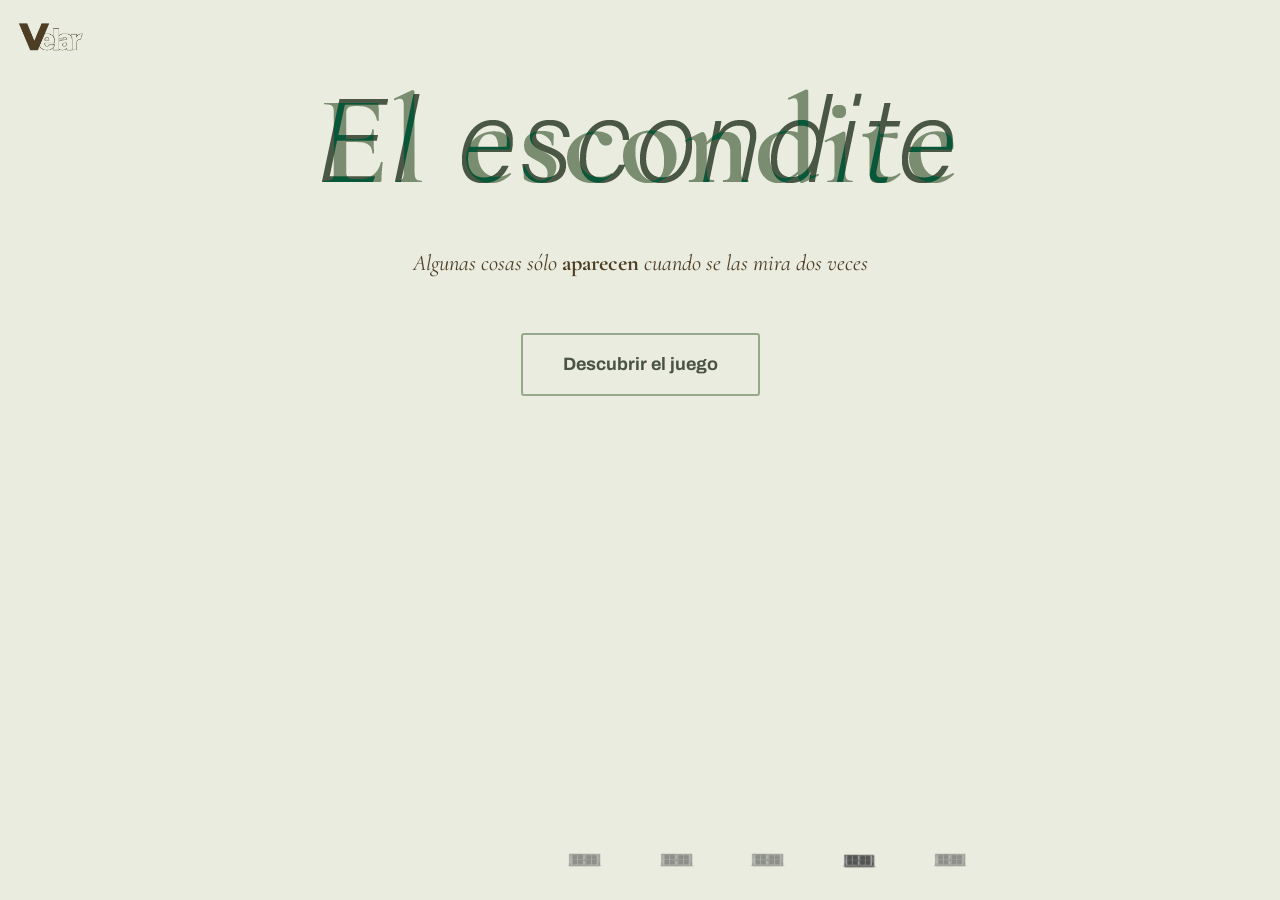
==== elescondite.html @ ff66e2a9 "subir" ====
<!--<!DOCTYPE html>
<html lang="es">
<head>
  <meta charset="UTF-8" />
  <meta name="viewport" content="width=device-width, initial-scale=1.0" />
  <title>Velar — El escondite</title>

  <link rel="preconnect" href="https://fonts.googleapis.com" />
  <link rel="preconnect" href="https://fonts.gstatic.com" crossorigin />
  <link
    href="https://fonts.googleapis.com/css2?family=Archivo:wght@400;500;600;700&family=Cormorant+Garamond:ital,wght@0,400;0,500;0,600;1,400;1,500;1,600&display=swap"
    rel="stylesheet"
  />

  <link rel="stylesheet" href="css/style.css" />
  <link rel="stylesheet" href="css/page.css" />
</head>
<body class="page-body">
  <header class="page-header">
    <a href="home.html" class="logo-chico-link" aria-label="Velar — ir al inicio">
      <img class="logo-chico" src="assets/img/logo-chico.png" alt="Velar" />
    </a>
    <a class="volver" href="home.html">&larr; Volver</a>
  </header>

  <main class="page-placeholder">
    <img class="ventana-abierta" src="assets/img/ventana-elescondite.png" alt="El escondite" />
    <h1>El escondite</h1>
    <p>
      Esta sección todavía está en construcción. Cuando me pases el diseño
      de contenido de &laquo;El escondite&raquo;, lo maquetamos acá manteniendo
      el header y el sistema de base que ya armamos.
    </p>
  </main>
</body>
</html>
-->

<!DOCTYPE html>
<html lang="es">
<head>
  <meta charset="UTF-8" />
  <meta name="viewport" content="width=device-width, initial-scale=1.0" />
  <title>Velar — El escondite</title>

  <link rel="preconnect" href="https://fonts.googleapis.com" />
  <link rel="preconnect" href="https://fonts.gstatic.com" crossorigin />
  <link
    href="https://fonts.googleapis.com/css2?family=Archivo:wght@400;500;600;700&family=Cormorant+Garamond:ital,wght@0,400;0,500;0,600;1,400;1,500;1,600&display=swap"
    rel="stylesheet"
  />

  <link rel="stylesheet" href="css/style.css" />
  <link rel="stylesheet" href="css/page.css" />
  <!-- Archivo nuevo a crear: css/elescondite.css -->
  <link rel="stylesheet" href="css/elescondite.css" />
</head>
<body class="page-body escondite-page">

  <!-- ===========================================================
       LOGO (header chico, igual que el resto de páginas internas)
       =========================================================== -->
  <header class="page-header">
    <a href="home.html" class="logo-chico-link" aria-label="Velar — ir al inicio">
      <img class="logo-chico" src="assets/img/logo-chico.png" alt="Velar" />
    </a>
  </header>

  <main class="escondite-main">

    <!-- ===========================================================
         TÍTULO "El escondite" con el juego tipográfico de doble
         capa (texto oscuro + copia desplazada en verde sage detrás).
         Esto es texto real (no imagen) para que sea fácil de mantener;
         el efecto de superposición se resuelve en elescondite.css.
         =========================================================== 
    <h1 class="escondite-titulo">
      <span class="escondite-titulo__sombra" aria-hidden="true">El escondite</span>
      <span class="escondite-titulo__texto">El escondite</span>
    </h1>
-->
    <img class="escondite-titulo" src="assets/img/escondite-titulo.png" alt="El escondite" />
    <!-- ===========================================================
         ETAPA 1 — INTRO (pantallas 42 / 43)
         Visible al entrar a la página.
         Botón "Descubrir el juego": el estado outline -> sólido es
         CSS (:hover). El click lo maneja elescondite.js y debe:
           1) ocultar <section data-etapa="intro">
           2) mostrar <section data-etapa="niveles">
         =========================================================== -->
    <section class="escondite-etapa" data-etapa="intro">
      <p class="escondite-bajada">
        Algunas cosas sólo <strong>aparecen</strong> cuando se las mira dos veces
      </p>

      <button type="button" class="btn-descubrir-juego" id="btnDescubrirJuego">
        Descubrir el juego
      </button>
    </section>

    <!-- ===========================================================
         ETAPA 2 — SELECCIÓN DE NIVEL (pantallas 44 / 45)
         Oculta por defecto (hidden). elescondite.js la muestra
         después del click en "Descubrir el juego".
         Cada botón de nivel usa data-nivel="facil|intermedio|dificil".
         Acá SE CLICKEA (no hover) para fijar el nivel en negrita;
         el hover no debería cambiar nada visualmente distinto al click.
         =========================================================== -->
    <section class="escondite-etapa" data-etapa="niveles" hidden>
      <!-- Ícono decorativo (el aro/spiral que aparece en pantallas 44-46).
           Reemplazar src cuando subas el PNG/SVG definitivo. -->
      <img class="escondite-icono" src="assets/img/escondite-icono.png" alt="" aria-hidden="true" />

      <p class="escondite-elegi-nivel">Elegí tu nivel</p>

      <div class="selector-niveles" role="group" aria-label="Elegir nivel de dificultad">
        <button type="button" class="selector-niveles__btn" data-nivel="facil">
          Fácil
        </button>
        <button type="button" class="selector-niveles__btn" data-nivel="intermedio">
          Intermedio
        </button>
        <button type="button" class="selector-niveles__btn" data-nivel="dificil">
          Difícil
        </button>
      </div>

      <p class="escondite-instruccion">Descubrí las 7 diferencias</p>
    </section>

    <!-- ===========================================================
         ETAPA 3 — JUEGO (pantalla 46)
         Oculta por defecto. elescondite.js la muestra al elegir nivel y
         es responsable de:
           - cargar las 2 imágenes del nivel elegido (data-nivel-actual)
           - generar los 7 puntos clicleables de diferencias (ver
             contenedor [data-diferencias] más abajo, hoy vacío)
           - actualizar el cronómetro en [data-tiempo]
           - actualizar el contador en [data-hallazgos-contador]
           - manejar el click de [data-boton-revelar]
         =========================================================== -->
    <section class="escondite-etapa" data-etapa="juego" hidden>

      <!-- Indicador de nivel actual (F / I / D). elescondite.js debe
           agregar la clase "is-activo" a la letra correspondiente
           cuando se carga el nivel. -->
      <div class="indicador-nivel" aria-hidden="true">
        <span class="indicador-nivel__letra" data-letra-nivel="facil">F</span>
        <span class="indicador-nivel__letra" data-letra-nivel="intermedio">I</span>
        <span class="indicador-nivel__letra" data-letra-nivel="dificil">D</span>
      </div>

      <div class="juego-tablero">

        <!-- Imagen A (izquierda / "original").
             elescondite.js define el src según el nivel:
             assets/img/escondite-<nivel>-a.jpg -->
        <div class="juego-imagen-wrap">
          <img
            class="juego-imagen"
            id="imagenA"
            src=""
            data-img-a
            alt="Imagen del nivel — versión A"
          />
          <!-- Acá se insertan dinámicamente los 7 botones de diferencia
               para esta imagen (si el diseño final las ubica en la A). -->
          <div class="juego-diferencias" data-diferencias="a"></div>
        </div>

        <!-- Imagen B (derecha / "con diferencias").
             assets/img/escondite-<nivel>-b.jpg -->
        <div class="juego-imagen-wrap">
          <img
            class="juego-imagen"
            id="imagenB"
            src=""
            data-img-b
            alt="Imagen del nivel — versión B"
          />
          <div class="juego-diferencias" data-diferencias="b"></div>
        </div>

        <!-- Panel lateral: tiempo, contador de hallazgos y botón Revelar -->
        <aside class="juego-panel">
          <p class="juego-panel__etiqueta">tiempo</p>
          <p class="juego-panel__tiempo" data-tiempo>00:00</p>

          <p class="juego-panel__etiqueta juego-panel__etiqueta--hallazgos">hallazgos</p>
          <p class="juego-panel__contador">
            <span data-hallazgos-contador>0</span>/<span data-hallazgos-total>7</span>
          </p>

          <!-- Termina la partida sin importar cuántas diferencias
               se hayan encontrado. Abre el modal final. -->
          <button type="button" class="btn-revelar" data-boton-revelar>
            Revelar
          </button>
        </aside>
      </div>
    </section>
  </main>

  <!-- ===========================================================
       MODAL FINAL (pantalla 47 + agregado del botón de cierre)
       Mismo patrón que el modal de hallazgos.html: oculto con
       [hidden], overlay oscuro, cierre con el ícono de 3 cuadrados.
       El título, el texto educativo y el aside ("Diseñar también
       implica...") cambian según el nivel jugado: completalos desde
       elescondite.js en un diccionario tipo:
         const NIVELES = {
           facil:      { tituloModal: '...', textoModal: '...', asideModal: '...' },
           intermedio: { ... },
           dificil:    { ... },
         }
       Al cerrar este modal con [data-modal-cerrar] hay que volver a
       mostrar la etapa "niveles" (no la "juego"), para permitir
       jugar de nuevo. El nav de abajo debe ocultarse mientras este
       modal esté abierto (ver clase "nav-oculto" más abajo).
       =========================================================== -->
  <div class="modal-overlay" id="modalOverlay" data-modal-overlay hidden>
    <div
      class="modal modal--escondite"
      id="modal"
      role="dialog"
      aria-modal="true"
      aria-labelledby="modalTitulo"
      data-modal
    >
      <button
        type="button"
        class="modal__cerrar"
        id="modalCerrar"
        data-modal-cerrar
        aria-label="Cerrar y volver a elegir nivel"
      >
        <img src="assets/img/cerrar-hallazgos.png" alt="" />
      </button>

      <div class="modal__contenido">
        <div class="modal__columna-principal">
          <h2 class="modal__titulo" id="modalTitulo" data-modal-titulo>¡Buen ojo!</h2>

          <p class="modal__texto" data-modal-texto>
            <!-- Texto educativo por nivel: lo completa elescondite.js -->
          </p>

          <p class="modal__resultado">
            Encontraste
            <strong><span data-modal-encontradas>0</span>/<span data-modal-total>7</span></strong>
            diferencias
          </p>
        </div>

        <!-- Texto decorativo grande (ver "Diseñar también implica..." en
             pantalla 47). Es texto real, no imagen, para poder cambiarlo
             por nivel desde el mismo diccionario NIVELES. -->
        <p class="modal__aside" data-modal-aside aria-hidden="true"></p>
      </div>
    </div>
  </div>

  <!-- ===========================================================
       NAV INFERIOR — mismo sistema de ventanas que el resto del sitio.
       "El escondite" es la página activa (cuarta ventana).
       elescondite.js debe agregar/quitar la clase "nav-oculto" en este
       <nav> para esconderlo mientras el modal final está abierto.
       =========================================================== -->
  <nav class="windows-nav" aria-label="Navegación entre secciones" id="navInferior">
    <a class="window-nav" href="elpatio.html">
      <img src="assets/img/ventana-nav.png" alt="" />
      <span class="window-nav-tooltip">El patio</span>
    </a>
    <a class="window-nav" href="hallazgos.html">
      <img src="assets/img/ventana-nav.png" alt="" />
      <span class="window-nav-tooltip">Hallazgos</span>
    </a>
    <a class="window-nav" href="puertasadentro.html">
      <img src="assets/img/ventana-nav.png" alt="" />
      <span class="window-nav-tooltip">Puertas adentro</span>
    </a>
    <a class="window-nav" href="elescondite.html" aria-current="page">
      <img src="assets/img/ventana-nav-activa.png" alt="" />
      <span class="window-nav-tooltip">El escondite</span>
    </a>
    <a class="window-nav" href="elumbral.html">
      <img src="assets/img/ventana-nav.png" alt="" />
      <span class="window-nav-tooltip">El umbral</span>
    </a>
  </nav>

  <script src="js/nav-ventanas.js"></script>
  <!-- Archivo nuevo a crear: js/elescondite.js -->
  <script src="js/elescondite.js"></script>
</body>
</html>
---- css/style.css ----
/* =====================================================
   VELAR — Estudio de diseño
   Hoja de estilos global: reset, variables y tipografía
   ===================================================== */

:root {
  /* Tipografías
     - Cormorant Garamond: serif editorial (Google Fonts)
     - Archivo: stand-in temporal de Acumin Pro (no está en Google Fonts).
       Si conseguís el kit de Adobe Fonts de Acumin Pro, reemplazá
       la variable --font-sans y el <link> de Google Fonts en el <head>. */
  --font-serif: 'Cormorant Garamond', 'Times New Roman', Georgia, serif;
  --font-sans: 'Archivo', 'Helvetica Neue', Arial, sans-serif;

  /* Colores extraídos del kit visual */
  --c-cream: #f3eedc;
  --c-cream-soft: #f8f4e8;
  --c-sage: #b7c79f;
  --c-sage-dark: #7c8f68;
  --c-text-dark: #4d3d24;
  --c-text-muted: #6e6b4e;
  --c-button-bg: #5c4b2a;
  --c-border-soft: rgba(77, 61, 36, 0.18);

  --container-max: 1600px;
}

* {
  margin: 0;
  padding: 0;
  box-sizing: border-box;
}

html {
  scroll-behavior: smooth;
}

body {
  font-family: var(--font-sans);
  color: var(--c-text-dark);
  background: var(--c-cream);
  line-height: 1.5;
  -webkit-font-smoothing: antialiased;
}

img {
  display: block;
  max-width: 100%;
}

a {
  color: inherit;
  text-decoration: none;
}

button {
  font: inherit;
  color: inherit;
  background: none;
  border: none;
}

ul {
  list-style: none;
}

/* Utilidad: oculto visualmente, accesible para lectores de pantalla */
.visually-hidden {
  position: absolute;
  width: 1px;
  height: 1px;
  overflow: hidden;
  clip: rect(0 0 0 0);
  white-space: nowrap;
}

/* Foco accesible consistente en todo el sitio */
a:focus-visible,
button:focus-visible {
  outline: 2px solid var(--c-sage-dark);
  outline-offset: 4px;
  border-radius: 2px;
}

@media (prefers-reduced-motion: reduce) {
  *,
  *::before,
  *::after {
    animation-duration: 0.001ms !important;
    transition-duration: 0.001ms !important;
    scroll-behavior: auto !important;
  }
}
---- css/page.css ----
/* =====================================================
   PÁGINAS INTERNAS — El patio / Hallazgos / Puertas adentro /
   El escondite / El umbral
   Por ahora son placeholders: cuando me pases el diseño de
   contenido de cada una, reemplazamos el bloque ".page-placeholder"
   por la maquetación real, sin tocar el header ni el sistema base.
   ===================================================== */

.page-body {
  position: relative;
  min-height: 100vh;
}

.page-body::before {
  content: '';
  position: absolute;
  inset: 0;
  background-image: url('../assets/img/bg-patron.png');
  background-repeat: repeat;
  background-size: 700px auto;
  opacity: 0.6;
  z-index: 0;
  pointer-events: none;
}

.page-header {
  position: relative;
  z-index: 1;
  display: flex;
  align-items: center;
  justify-content: space-between;
  /* padding: clamp(1.5rem, 4vh, 2.5rem) clamp(1.5rem, 4vw, 3rem) 0; */
}

.page-header .logo-chico {
  width: clamp(86px, 8vw, 124px);
}

.volver {
  font-family: var(--font-serif);
  font-style: italic;
  font-size: clamp(1rem, 1.4vw, 1.2rem);
  color: var(--c-text-muted);
  transition: color 0.25s ease, transform 0.25s ease;
}

.volver:hover,
.volver:focus-visible {
  color: var(--c-text-dark);
  transform: translateX(-4px);
}

.page-placeholder {
  position: relative;
  z-index: 1;
  display: flex;
  flex-direction: column;
  align-items: center;
  text-align: center;
  gap: 1.5rem;
  max-width: 40rem;
  margin: 0 auto;
  padding: clamp(2rem, 6vh, 4rem) 1.5rem clamp(4rem, 10vh, 7rem);
}

.page-placeholder .ventana-abierta {
  width: clamp(220px, 30vw, 380px);
}

.page-placeholder h1 {
  font-family: var(--font-serif);
  font-weight: 600;
  font-size: clamp(2rem, 4vw, 3rem);
  color: var(--c-text-dark);
}

.page-placeholder p {
  font-family: var(--font-sans);
  font-size: clamp(0.95rem, 1.2vw, 1.1rem);
  color: var(--c-text-muted);
  max-width: 32rem;
}

.page-bg {
  position: absolute;
  inset: 0;
  width: 100%;
  height: 100%;
  object-fit: cover;
  z-index: 0;
  pointer-events: none;
}

.intro {
  position: relative;
  z-index: 1;
  display: grid;
  grid-template-columns: minmax(260px, 38%) 1fr;
  gap: 2rem;
  padding: clamp(1.5rem, 5vh, 3rem) clamp(1.5rem, 4vw, 4rem) clamp(6rem, 14vh, 9rem);
  align-items: start;
}

.intro-kicker {
  font-family: var(--font-sans);
  font-size: clamp(0.8rem, 1vw, 0.95rem);
  letter-spacing: 0.02em;
  color: var(--c-text-muted);
  margin-bottom: 1rem;
}

.intro-heading {
  font-family: var(--font-serif);
  font-weight: 500;
  font-size: clamp(2.2rem, 4.6vw, 3.5rem);
  line-height: 1.08;
  color: var(--c-text-dark);
  margin-bottom: 1.4rem;
}

.intro-heading em {
  font-style: italic;
  font-weight: 700;
}

.intro-copy p {
  font-family: var(--font-sans);
  font-size: clamp(0.92rem, 1.1vw, 1.02rem);
  color: var(--c-text-dark);
  max-width: 30rem;
  margin-bottom: 0.85rem;
}

.intro-copy-italic {
  font-family: var(--font-serif);
  font-style: italic;
  font-size: clamp(1.05rem, 1.3vw, 1.2rem);
  color: var(--c-text-muted);
}

.intro-copy strong {
  font-weight: 700;
}

.intro-copy-underlined {
  position: relative;
  display: inline-block;
}

.subrayado {
    position: absolute;
    left: -9px;
    bottom: -22%;
    width: 92%;
    height: 70%;
    max-width: 417px;
    pointer-events: none;
}

.intro-right {
  text-align: right;
}

.intro-right-small {
  font-family: var(--font-sans);
  font-size: clamp(0.8rem, 0.95vw, 0.9rem);
  line-height: 1.6;
  color: var(--c-text-muted);
  margin-bottom: clamp(2rem, 8vh, 5rem);
}

.intro-right-small em {
  font-style: italic;
}

.intro-watermark {
  font-family: var(--font-serif);
  font-style: italic;
  font-weight: 600;
  font-size: clamp(3.4rem, 8.5vw, 8rem);
  line-height: 0.95;
  color: transparent;
  -webkit-text-stroke: 1px rgba(93, 90, 53, 0.35);
  text-shadow: 1px rgba(93, 90, 53, 0.35);
  user-select: none;
}

/* Nav inferior de ventanas (presente en las 5 páginas internas) */
.windows-nav {
  position: fixed;
  bottom: 2rem;
  left: 60%;
  transform: translateX(-50%);
  width: 40%;
  z-index: 1000;
  z-index: 2;
  display: flex;
  justify-content: space-evenly;
  align-items: center;
  
}

.window-nav {
  position: relative;
  display: block;
  width: 7%;
  transition: transform 0.2s ease;
}

.window-nav:hover,
.window-nav:focus-visible {
  transform: translateY(-2px);
}

.window-nav img {
  width: 100%;
  display: block;
}

.window-nav-tooltip {
  position: absolute;
  left: 50%;
  bottom: 100%;
  margin-bottom: 0.5rem;
  transform: translate(-50%, 4px);
  white-space: nowrap;
  font-family: var(--font-sans);
  font-weight: 600;
  font-size: 0.72rem;
  letter-spacing: 0.01em;
  color: var(--c-text-dark);
  opacity: 0;
  pointer-events: none;
  transition: opacity 0.22s ease, transform 0.22s ease;
}

.window-nav:hover .window-nav-tooltip,
.window-nav:focus-visible .window-nav-tooltip {
  opacity: 1;
  transform: translate(-50%, 0);
}

@media (max-width: 860px) {
  .intro {
    grid-template-columns: 1fr;
    padding-bottom: clamp(8rem, 26vh, 11rem);
  }

  .intro-right {
    text-align: left;
  }

  .intro-watermark {
    text-align: left;
  }

  .windows-nav {
    left: 5%;
    width: 90%;
  }

  .window-nav {
    width: 16%;
  }
}
---- css/style.css ----
/* =====================================================
   VELAR — Estudio de diseño
   Hoja de estilos global: reset, variables y tipografía
   ===================================================== */

:root {
  /* Tipografías
     - Cormorant Garamond: serif editorial (Google Fonts)
     - Archivo: stand-in temporal de Acumin Pro (no está en Google Fonts).
       Si conseguís el kit de Adobe Fonts de Acumin Pro, reemplazá
       la variable --font-sans y el <link> de Google Fonts en el <head>. */
  --font-serif: 'Cormorant Garamond', 'Times New Roman', Georgia, serif;
  --font-sans: 'Archivo', 'Helvetica Neue', Arial, sans-serif;

  /* Colores extraídos del kit visual */
  --c-cream: #f3eedc;
  --c-cream-soft: #f8f4e8;
  --c-sage: #b7c79f;
  --c-sage-dark: #7c8f68;
  --c-text-dark: #4d3d24;
  --c-text-muted: #6e6b4e;
  --c-button-bg: #5c4b2a;
  --c-border-soft: rgba(77, 61, 36, 0.18);

  --container-max: 1600px;
}

* {
  margin: 0;
  padding: 0;
  box-sizing: border-box;
}

html {
  scroll-behavior: smooth;
}

body {
  font-family: var(--font-sans);
  color: var(--c-text-dark);
  background: var(--c-cream);
  line-height: 1.5;
  -webkit-font-smoothing: antialiased;
}

img {
  display: block;
  max-width: 100%;
}

a {
  color: inherit;
  text-decoration: none;
}

button {
  font: inherit;
  color: inherit;
  background: none;
  border: none;
}

ul {
  list-style: none;
}

/* Utilidad: oculto visualmente, accesible para lectores de pantalla */
.visually-hidden {
  position: absolute;
  width: 1px;
  height: 1px;
  overflow: hidden;
  clip: rect(0 0 0 0);
  white-space: nowrap;
}

/* Foco accesible consistente en todo el sitio */
a:focus-visible,
button:focus-visible {
  outline: 2px solid var(--c-sage-dark);
  outline-offset: 4px;
  border-radius: 2px;
}

@media (prefers-reduced-motion: reduce) {
  *,
  *::before,
  *::after {
    animation-duration: 0.001ms !important;
    transition-duration: 0.001ms !important;
    scroll-behavior: auto !important;
  }
}
---- css/page.css ----
/* =====================================================
   PÁGINAS INTERNAS — El patio / Hallazgos / Puertas adentro /
   El escondite / El umbral
   Por ahora son placeholders: cuando me pases el diseño de
   contenido de cada una, reemplazamos el bloque ".page-placeholder"
   por la maquetación real, sin tocar el header ni el sistema base.
   ===================================================== */

.page-body {
  position: relative;
  min-height: 100vh;
}

.page-body::before {
  content: '';
  position: absolute;
  inset: 0;
  background-image: url('../assets/img/bg-patron.png');
  background-repeat: repeat;
  background-size: 700px auto;
  opacity: 0.6;
  z-index: 0;
  pointer-events: none;
}

.page-header {
  position: relative;
  z-index: 1;
  display: flex;
  align-items: center;
  justify-content: space-between;
  /* padding: clamp(1.5rem, 4vh, 2.5rem) clamp(1.5rem, 4vw, 3rem) 0; */
}

.page-header .logo-chico {
  width: clamp(86px, 8vw, 124px);
}

.volver {
  font-family: var(--font-serif);
  font-style: italic;
  font-size: clamp(1rem, 1.4vw, 1.2rem);
  color: var(--c-text-muted);
  transition: color 0.25s ease, transform 0.25s ease;
}

.volver:hover,
.volver:focus-visible {
  color: var(--c-text-dark);
  transform: translateX(-4px);
}

.page-placeholder {
  position: relative;
  z-index: 1;
  display: flex;
  flex-direction: column;
  align-items: center;
  text-align: center;
  gap: 1.5rem;
  max-width: 40rem;
  margin: 0 auto;
  padding: clamp(2rem, 6vh, 4rem) 1.5rem clamp(4rem, 10vh, 7rem);
}

.page-placeholder .ventana-abierta {
  width: clamp(220px, 30vw, 380px);
}

.page-placeholder h1 {
  font-family: var(--font-serif);
  font-weight: 600;
  font-size: clamp(2rem, 4vw, 3rem);
  color: var(--c-text-dark);
}

.page-placeholder p {
  font-family: var(--font-sans);
  font-size: clamp(0.95rem, 1.2vw, 1.1rem);
  color: var(--c-text-muted);
  max-width: 32rem;
}

.page-bg {
  position: absolute;
  inset: 0;
  width: 100%;
  height: 100%;
  object-fit: cover;
  z-index: 0;
  pointer-events: none;
}

.intro {
  position: relative;
  z-index: 1;
  display: grid;
  grid-template-columns: minmax(260px, 38%) 1fr;
  gap: 2rem;
  padding: clamp(1.5rem, 5vh, 3rem) clamp(1.5rem, 4vw, 4rem) clamp(6rem, 14vh, 9rem);
  align-items: start;
}

.intro-kicker {
  font-family: var(--font-sans);
  font-size: clamp(0.8rem, 1vw, 0.95rem);
  letter-spacing: 0.02em;
  color: var(--c-text-muted);
  margin-bottom: 1rem;
}

.intro-heading {
  font-family: var(--font-serif);
  font-weight: 500;
  font-size: clamp(2.2rem, 4.6vw, 3.5rem);
  line-height: 1.08;
  color: var(--c-text-dark);
  margin-bottom: 1.4rem;
}

.intro-heading em {
  font-style: italic;
  font-weight: 700;
}

.intro-copy p {
  font-family: var(--font-sans);
  font-size: clamp(0.92rem, 1.1vw, 1.02rem);
  color: var(--c-text-dark);
  max-width: 30rem;
  margin-bottom: 0.85rem;
}

.intro-copy-italic {
  font-family: var(--font-serif);
  font-style: italic;
  font-size: clamp(1.05rem, 1.3vw, 1.2rem);
  color: var(--c-text-muted);
}

.intro-copy strong {
  font-weight: 700;
}

.intro-copy-underlined {
  position: relative;
  display: inline-block;
}

.subrayado {
    position: absolute;
    left: -9px;
    bottom: -22%;
    width: 92%;
    height: 70%;
    max-width: 417px;
    pointer-events: none;
}

.intro-right {
  text-align: right;
}

.intro-right-small {
  font-family: var(--font-sans);
  font-size: clamp(0.8rem, 0.95vw, 0.9rem);
  line-height: 1.6;
  color: var(--c-text-muted);
  margin-bottom: clamp(2rem, 8vh, 5rem);
}

.intro-right-small em {
  font-style: italic;
}

.intro-watermark {
  font-family: var(--font-serif);
  font-style: italic;
  font-weight: 600;
  font-size: clamp(3.4rem, 8.5vw, 8rem);
  line-height: 0.95;
  color: transparent;
  -webkit-text-stroke: 1px rgba(93, 90, 53, 0.35);
  text-shadow: 1px rgba(93, 90, 53, 0.35);
  user-select: none;
}

/* Nav inferior de ventanas (presente en las 5 páginas internas) */
.windows-nav {
  position: fixed;
  bottom: 2rem;
  left: 60%;
  transform: translateX(-50%);
  width: 40%;
  z-index: 1000;
  z-index: 2;
  display: flex;
  justify-content: space-evenly;
  align-items: center;
  
}

.window-nav {
  position: relative;
  display: block;
  width: 7%;
  transition: transform 0.2s ease;
}

.window-nav:hover,
.window-nav:focus-visible {
  transform: translateY(-2px);
}

.window-nav img {
  width: 100%;
  display: block;
}

.window-nav-tooltip {
  position: absolute;
  left: 50%;
  bottom: 100%;
  margin-bottom: 0.5rem;
  transform: translate(-50%, 4px);
  white-space: nowrap;
  font-family: var(--font-sans);
  font-weight: 600;
  font-size: 0.72rem;
  letter-spacing: 0.01em;
  color: var(--c-text-dark);
  opacity: 0;
  pointer-events: none;
  transition: opacity 0.22s ease, transform 0.22s ease;
}

.window-nav:hover .window-nav-tooltip,
.window-nav:focus-visible .window-nav-tooltip {
  opacity: 1;
  transform: translate(-50%, 0);
}

@media (max-width: 860px) {
  .intro {
    grid-template-columns: 1fr;
    padding-bottom: clamp(8rem, 26vh, 11rem);
  }

  .intro-right {
    text-align: left;
  }

  .intro-watermark {
    text-align: left;
  }

  .windows-nav {
    left: 5%;
    width: 90%;
  }

  .window-nav {
    width: 16%;
  }
}
---- css/elescondite.css ----
/* =====================================================
   EL ESCONDITE — estilos específicos de la página
   (intro, selección de nivel, tablero de juego, modal final).
   El nav inferior (.windows-nav) ya está en page.css; acá solo
   se agrega la utilidad .nav-oculto para esconderlo con el modal.
   ===================================================== */

:root {
  --escondite-bg: #e9ecdf;
  --escondite-verde-sombra: #9aac86;
  --escondite-oscuro: #101b0d;
  --escondite-boton-texto: #4b5443;
  --escondite-boton-borde: #97a98c;
  --escondite-nivel-inactivo: #797d71;
  --escondite-nivel-activo: #565f4e;
}

/* ---------- Página ---------- */

.escondite-page {
  background-color: var(--escondite-bg);
}

.page-body.escondite-page::before {
  content: none;
}

.escondite-main {
  position: relative;
  z-index: 1;
  display: flex;
  flex-direction: column;
  align-items: center;
  text-align: center;
  /*padding: clamp(2.5rem, 7vh, 5rem) clamp(1.25rem, 4vw, 3rem) clamp(7rem, 16vh, 10rem);*/
}


.escondite-titulo {
  position: relative;
  display: inline-block;
  font-family: var(--font-serif);
  font-size: clamp(2.4rem, 6vw, 4.5rem);
  font-weight: 500;
  line-height: 1;
  margin-bottom: clamp(1.5rem, 4vh, 2.5rem); 
}

.escondite-titulo__texto {
  position: relative;
  color: var(--escondite-oscuro);
}

.escondite-titulo__sombra {
  position: absolute;
  top: 0;
  left: 0.55em;
  color: var(--escondite-verde-sombra);
  z-index: 0;
}

/* ---------- Etapas (intro / niveles / juego) ---------- */

.escondite-etapa {
  display: flex;
  flex-direction: column;
  align-items: center;
}

.escondite-etapa[hidden] {
  display: none;
}

/* ---------- Etapa 1: intro ---------- */

.escondite-bajada {
  font-family: var(--font-serif);
  font-style: italic;
  font-size: clamp(1.1rem, 2vw, 1.4rem);
  color: var(--c-text-dark);
  margin-bottom: clamp(2.5rem, 6vh, 4rem);
}

.escondite-bajada strong {
  font-style: normal;
  font-weight: 700;
}

.btn-descubrir-juego {
  font-family: var(--font-sans);
  font-weight: 700;
  font-size: clamp(1rem, 1.4vw, 1.2rem);
  color: var(--escondite-boton-texto);
  background-color: transparent;
  border: 2px solid var(--escondite-boton-borde);
  border-radius: 3px;
  padding: 1rem 2.5rem;
  cursor: pointer;
  transition: background-color 0.25s ease, color 0.25s ease;
}

.btn-descubrir-juego:hover,
.btn-descubrir-juego:focus-visible {
  background-color: var(--escondite-boton-texto);
  color: #e7e9da;
}

/* ---------- Etapa 2: selección de nivel ---------- */

.escondite-icono {
  width: clamp(28px, 3vw, 38px);
  margin-bottom: 1.25rem;
}

.escondite-elegi-nivel {
  font-family: var(--font-serif);
  font-weight: 600;
  font-size: clamp(1.2rem, 2vw, 1.5rem);
  color: var(--escondite-nivel-activo);
  margin-bottom: 1.25rem;
}

.selector-niveles {
  display: flex;
  border: 2px solid var(--escondite-boton-borde);
  border-radius: 10px;
  overflow: hidden;
}

.selector-niveles__btn {
  font-family: var(--font-sans);
  font-weight: 700;
  font-size: clamp(0.95rem, 1.5vw, 1.15rem);
  letter-spacing: 0.02em;
  color: var(--escondite-nivel-inactivo);
  background: none;
  border: none;
  border-right: 1px dashed var(--escondite-boton-borde);
  padding: 1.5rem clamp(1.5rem, 4vw, 3rem);
  cursor: pointer;
  transition: color 0.2s ease, font-weight 0.2s ease;
}

.selector-niveles__btn:last-child {
  border-right: none;
}

.selector-niveles__btn:hover,
.selector-niveles__btn:focus-visible {
  color: var(--escondite-nivel-activo);
}

/* elescondite.js agrega esta clase al botón clickeado */
.selector-niveles__btn.is-seleccionado {
  color: var(--escondite-nivel-activo);
  font-weight: 800;
}

.escondite-instruccion {
  font-family: var(--font-sans);
  font-size: clamp(0.95rem, 1.2vw, 1.05rem);
  color: var(--c-text-dark);
  margin-top: 1.75rem;
}

/* ---------- Etapa 3: juego ---------- */

.indicador-nivel {
  display: flex;
  border: 2px solid var(--escondite-boton-borde);
  border-radius: 8px;
  overflow: hidden;
  margin-bottom: clamp(1.5rem, 4vh, 2.5rem);
}

.indicador-nivel__letra {
  font-family: var(--font-sans);
  font-weight: 700;
  font-size: 1.05rem;
  color: var(--escondite-nivel-inactivo);
  border-right: 1px dashed var(--escondite-boton-borde);
  padding: 0.5rem 1.1rem;
}

.indicador-nivel__letra:last-child {
  border-right: none;
}

/* elescondite.js marca la letra del nivel activo con esta clase */
.indicador-nivel__letra.is-activo {
  color: var(--escondite-nivel-activo);
  font-weight: 800;
}

.juego-tablero {
  position: relative;
  display: flex;
  align-items: stretch;
  width: 100%;
  max-width: var(--container-max);
  background-color: var(--c-cream-soft);
  border-radius: 2px;
  box-shadow: 0 18px 44px rgba(20, 22, 12, 0.18);
  overflow: hidden;
  text-align: left;
}

.juego-imagen-wrap {
  position: relative;
  flex: 1 1 0;
  line-height: 0;
  border-right: 1px solid var(--c-border-soft);
}

.juego-imagen-wrap:last-of-type {
  border-right: none;
}

.juego-imagen {
  display: block;
  width: 100%;
  height: 100%;
  object-fit: cover;
}

/* Contenedor donde elescondite.js inyecta los 7 botones de diferencia
   por imagen. Cada botón generado debería ser algo como:
   <button class="diferencia-punto" style="top:X%; left:Y%;"
           data-encontrada="false" aria-label="Diferencia encontrada"></button>
   Ya queda preparado el estilo de ese botón acá abajo. */
.juego-diferencias {
  position: absolute;
  inset: 0;
  pointer-events: none;
}

.juego-diferencias .diferencia-punto {
  position: absolute;
  width: clamp(28px, 3vw, 38px);
  height: clamp(28px, 3vw, 38px);
  transform: translate(-50%, -50%);
  border-radius: 50%;
  border: 2px solid transparent;
  background: transparent;
  cursor: pointer;
  pointer-events: auto;
}

.juego-diferencias .diferencia-punto[data-encontrada='true'] {
  border-color: var(--c-sage-dark);
  background-color: rgba(124, 143, 104, 0.25);
}

.juego-panel {
  flex: 0 0 clamp(200px, 18vw, 260px);
  display: flex;
  flex-direction: column;
  padding: clamp(1.5rem, 3vw, 2rem);
  background-color: var(--c-cream-soft);
}

.juego-panel__etiqueta {
  font-family: var(--font-serif);
  font-style: italic;
  font-size: 1rem;
  font-weight: 600;
  color: var(--c-text-muted);
  letter-spacing: 0.04em;
}

.juego-panel__etiqueta--hallazgos {
  margin-top: 7%;
  display: inline-block;
  width: fit-content;
  background-color: var(--c-sage);
  padding: 0.05rem 0.5rem;
  border-radius: 2px;
  font-size:xx-large;
}

.juego-panel__tiempo {
  font-family: var(--font-sans);
  font-size: clamp(1.6rem, 2.4vw, 2rem);
  color: var(--c-text-muted);
  margin-top: 0.2rem;
}

.juego-panel__contador {
  font-family: var(--font-serif);
  font-weight: 600;
  font-size: clamp(2.4rem, 4vw, 3.2rem);
  color: var(--c-text-dark);
  margin-top: 1%;
  margin-bottom: 10%;
}

.btn-revelar {
  margin-top: auto;
  align-self: flex-start;
  font-family: var(--font-sans);
  font-weight: 700;
  letter-spacing: 0.04em;
  font-size: 0.95rem;
  color: #e7e9da;
  background-color: var(--escondite-nivel-activo);
  border: none;
  border-radius: 2px;
  padding: 0.85rem 1.75rem;
  cursor: pointer;
  transition: filter 0.2s ease;
}

.btn-revelar:hover,
.btn-revelar:focus-visible {
  filter: brightness(1.1);
}

/* ---------- Nav inferior oculto mientras el modal está abierto ---------- */

.windows-nav.nav-oculto {
  display: none;
}

/* ---------- Overlay + Modal final ---------- */

.modal-overlay {
  position: fixed;
  inset: 0;
  z-index: 50;
  display: flex;
  align-items: center;
  justify-content: center;
  padding: clamp(1.25rem, 4vw, 3rem);
  background-color: rgba(30, 36, 24, 0.65);
}

.modal-overlay[hidden] {
  display: none;
}

.modal {
  position: relative;
  width: auto;
  max-width: min(900px, 100%);
  max-height: 90vh;
  overflow-y: auto;
  background-color: var(--c-cream-soft);
  border: 2px solid var(--c-sage);
  border-radius: 2px;
  box-shadow: 0 24px 60px rgba(20, 22, 12, 0.4);
  padding: clamp(1.5rem, 4vw, 2.75rem);
  text-align: left;
}

.modal__cerrar {
  position: absolute;
  top: clamp(0.75rem, 2vw, 1.25rem);
  right: clamp(0.75rem, 2vw, 1.25rem);
  width: clamp(34px, 4vw, 46px);
  padding: 0;
  background: none;
  border: none;
  cursor: pointer;
  transition: transform 0.2s ease;
}

.modal__cerrar:hover,
.modal__cerrar:focus-visible {
  transform: scale(1.08) rotate(4deg);
}

.modal__cerrar img {
  display: block;
  width: 100%;
}

/* Modal de El escondite: dos columnas (texto principal + aside grande) */
.modal--escondite .modal__contenido {
  display: grid;
  grid-template-columns: minmax(260px, 1.3fr) 1fr;
  gap: clamp(1.5rem, 4vw, 3rem);
  align-items: start;
}

.modal__titulo {
  font-family: var(--font-sans);
  font-weight: 800;
  text-transform: uppercase;
  font-size: clamp(1.8rem, 3.6vw, 2.6rem);
  color: var(--c-text-dark);
  text-shadow: 2px 2px 0 var(--c-sage);
  margin-bottom: 1rem;
}

.modal__texto {
  font-family: var(--font-sans);
  font-size: clamp(0.95rem, 1.2vw, 1.05rem);
  line-height: 1.6;
  color: var(--c-text-dark);
  margin-bottom: 1.25rem;
}

.modal__texto strong {
  font-weight: 700;
}

.modal__resultado {
  font-family: var(--font-sans);
  font-size: clamp(0.95rem, 1.2vw, 1.05rem);
  color: var(--c-text-muted);
}

.modal__resultado strong {
  color: var(--c-text-dark);
}

.modal__aside {
  font-family: var(--font-serif);
  font-style: italic;
  font-weight: 600;
  font-size: clamp(1.4rem, 3vw, 2.1rem);
  line-height: 1.15;
  color: var(--c-sage);
  text-align: right;
  margin-top: 2%;
  margin-right: 13%;
}

.diferencia-punto-auto{
    
    width: clamp(58px, 6vw, 126px) !important;
    height: clamp(58px, 6vw, 106px) !important;
}

.diferencia-punto-rueda{
    
    width: clamp(38px, 6vw, 126px) !important;
    height: clamp(38px, 6vw, 106px) !important;
}

.diferencia-punto-colectivo{
    
    width: clamp(70px, 5vw, 126px) !important;
    height: clamp(70px, 5vw, 106px) !important;
}

.diferencia-punto{
  /*border: 3px solid red !important;
  background: rgba(255,0,0,.25) !important;
*/}


@media (max-width: 760px) {
  .juego-tablero {
    flex-wrap: wrap;
  }

  .juego-imagen-wrap {
    flex: 1 1 100%;
    border-right: none;
    border-bottom: 1px solid var(--c-border-soft);
  }

  .juego-panel {
    flex: 1 1 100%;
  }

  .modal--escondite .modal__contenido {
    grid-template-columns: 1fr;
  }

  .modal__aside {
    text-align: left;
  }
}
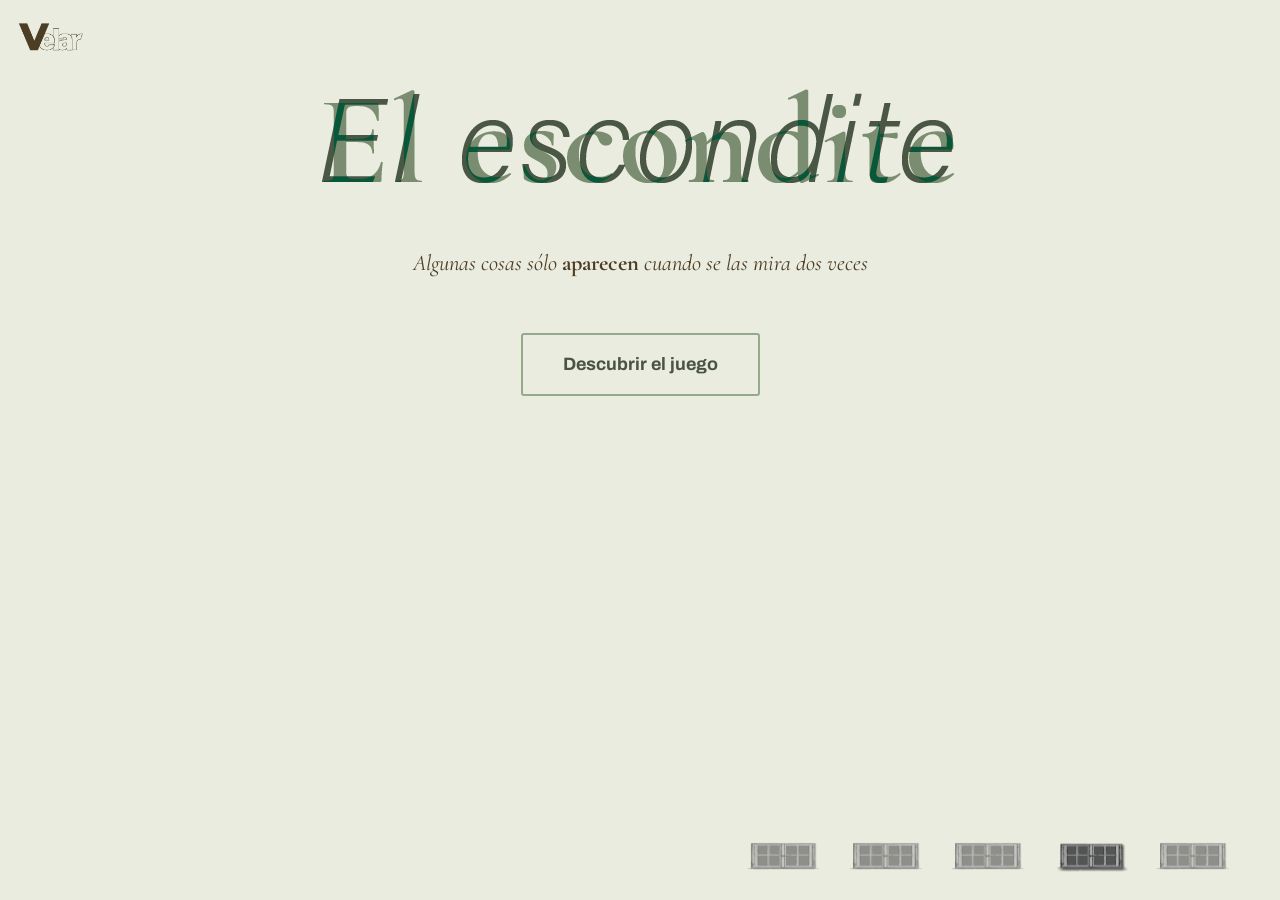
==== commit 2d70d159: "s" ====
--- a/elescondite.html
+++ b/elescondite.html
@@ -1,40 +1,3 @@
-<!--<!DOCTYPE html>
-<html lang="es">
-<head>
-  <meta charset="UTF-8" />
-  <meta name="viewport" content="width=device-width, initial-scale=1.0" />
-  <title>Velar — El escondite</title>
-
-  <link rel="preconnect" href="https://fonts.googleapis.com" />
-  <link rel="preconnect" href="https://fonts.gstatic.com" crossorigin />
-  <link
-    href="https://fonts.googleapis.com/css2?family=Archivo:wght@400;500;600;700&family=Cormorant+Garamond:ital,wght@0,400;0,500;0,600;1,400;1,500;1,600&display=swap"
-    rel="stylesheet"
-  />
-
-  <link rel="stylesheet" href="css/style.css" />
-  <link rel="stylesheet" href="css/page.css" />
-</head>
-<body class="page-body">
-  <header class="page-header">
-    <a href="home.html" class="logo-chico-link" aria-label="Velar — ir al inicio">
-      <img class="logo-chico" src="assets/img/logo-chico.png" alt="Velar" />
-    </a>
-    <a class="volver" href="home.html">&larr; Volver</a>
-  </header>
-
-  <main class="page-placeholder">
-    <img class="ventana-abierta" src="assets/img/ventana-elescondite.png" alt="El escondite" />
-    <h1>El escondite</h1>
-    <p>
-      Esta sección todavía está en construcción. Cuando me pases el diseño
-      de contenido de &laquo;El escondite&raquo;, lo maquetamos acá manteniendo
-      el header y el sistema de base que ya armamos.
-    </p>
-  </main>
-</body>
-</html>
--->
 
 <!DOCTYPE html>
 <html lang="es">
--- a/css/page.css
+++ b/css/page.css
@@ -9,6 +9,8 @@
 .page-body {
   position: relative;
   min-height: 100vh;
+  display: flex;
+  flex-direction: column;
 }
 
 .page-body::before {
@@ -185,25 +187,30 @@
   user-select: none;
 }
 
-/* Nav inferior de ventanas (presente en las 5 páginas internas) */
+/* ===========================================================
+   NAV INFERIOR DE VENTANAS (presente en las 5 páginas internas)
+   Antes: position fixed, centrado-corrido con left:60%.
+   Ahora: en flujo normal, pegado abajo del body vía flexbox
+   (sticky footer con margin-top:auto), margen a la derecha,
+   y ventanas más grandes.
+   =========================================================== */
+
 .windows-nav {
-  position: fixed;
-  bottom: 2rem;
-  left: 60%;
-  transform: translateX(-50%);
-  width: 40%;
-  z-index: 1000;
+  position: relative;
   z-index: 2;
-  display: flex;
-  justify-content: space-evenly;
+  width: 100%;
+  margin-top: auto;
+  display: flex;
+  justify-content: flex-end;
   align-items: center;
-  
+  gap: clamp(1rem, 2vw, 1.75rem);
+  padding: clamp(1.25rem, 3vh, 2rem) clamp(1.5rem, 4vw, 3rem);
 }
 
 .window-nav {
   position: relative;
   display: block;
-  width: 7%;
+  width: clamp(64px, 6vw, 96px);
   transition: transform 0.2s ease;
 }
 
@@ -255,11 +262,12 @@
   }
 
   .windows-nav {
-    left: 5%;
-    width: 90%;
+    justify-content: center;
+    gap: clamp(0.75rem, 3vw, 1.25rem);
+    padding: 1.25rem 5%;
   }
 
   .window-nav {
-    width: 16%;
-  }
-}
+    width: clamp(48px, 14vw, 64px);
+  }
+}
